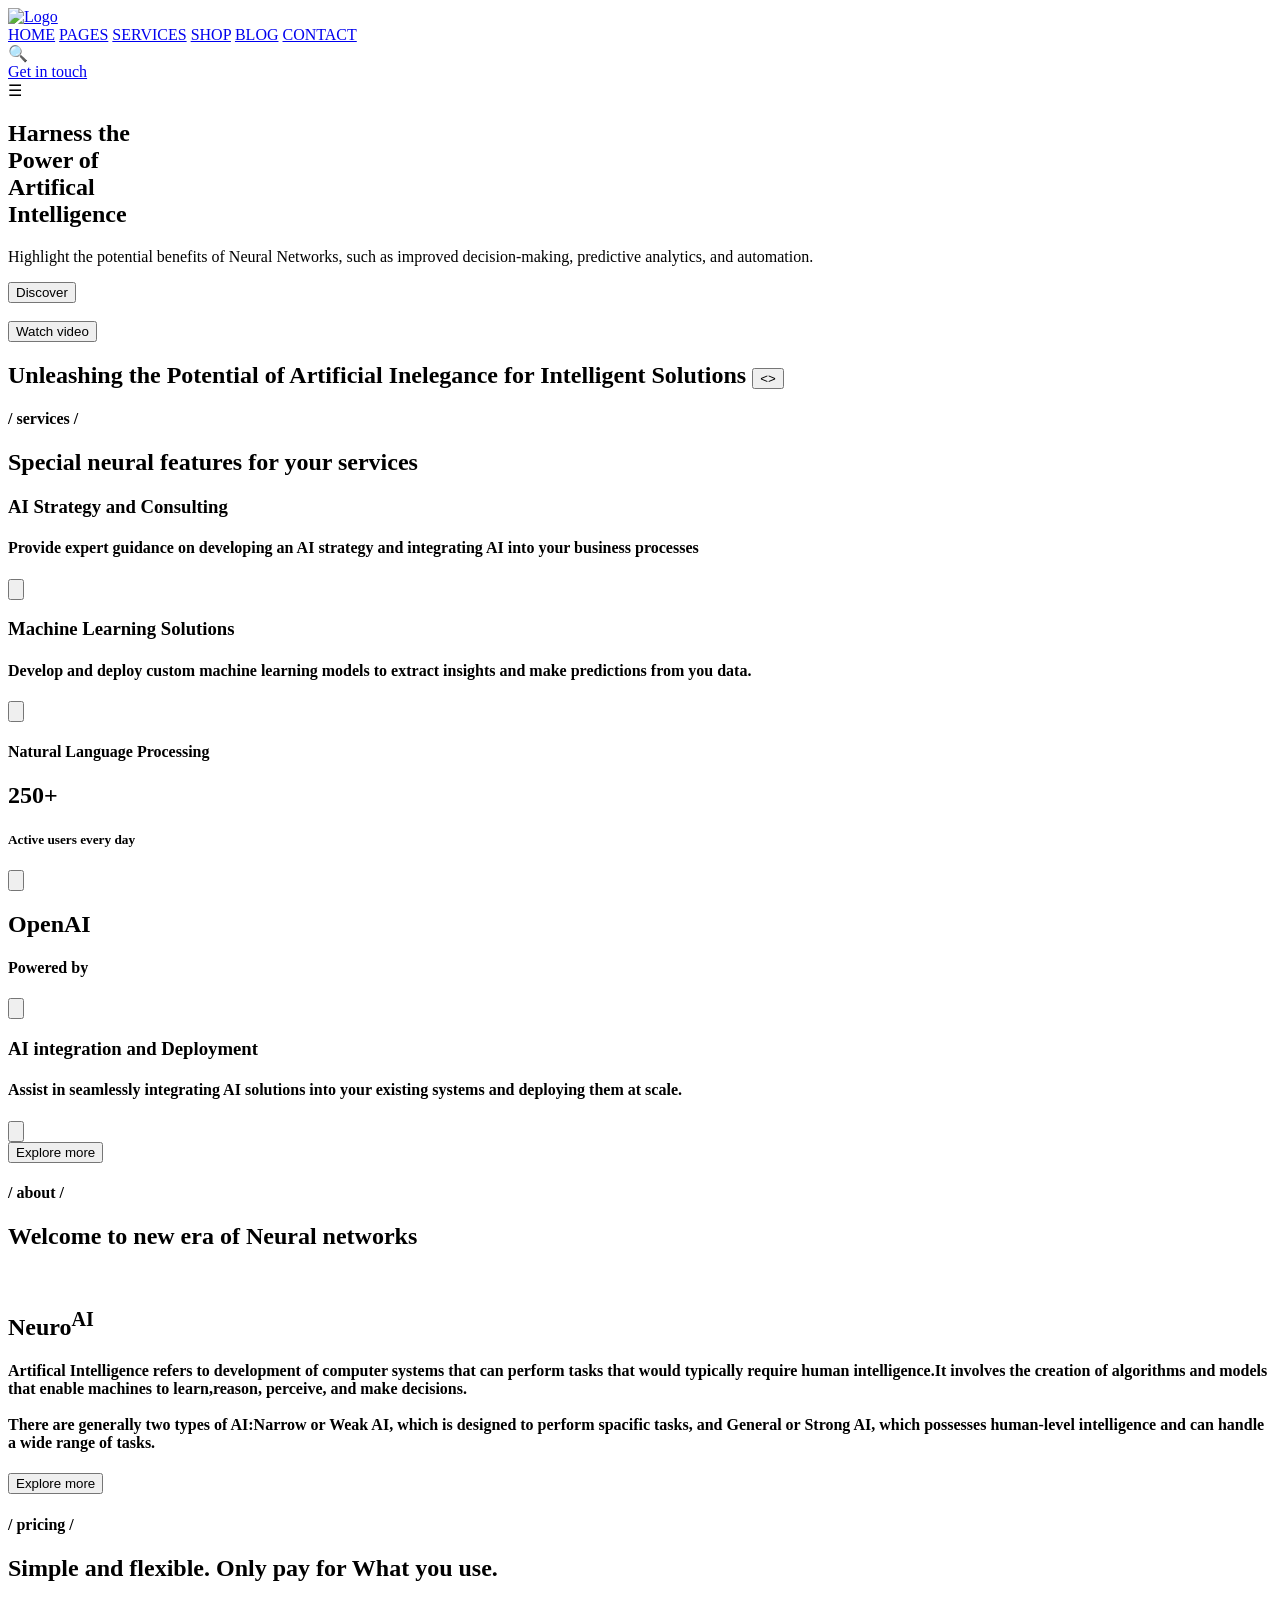
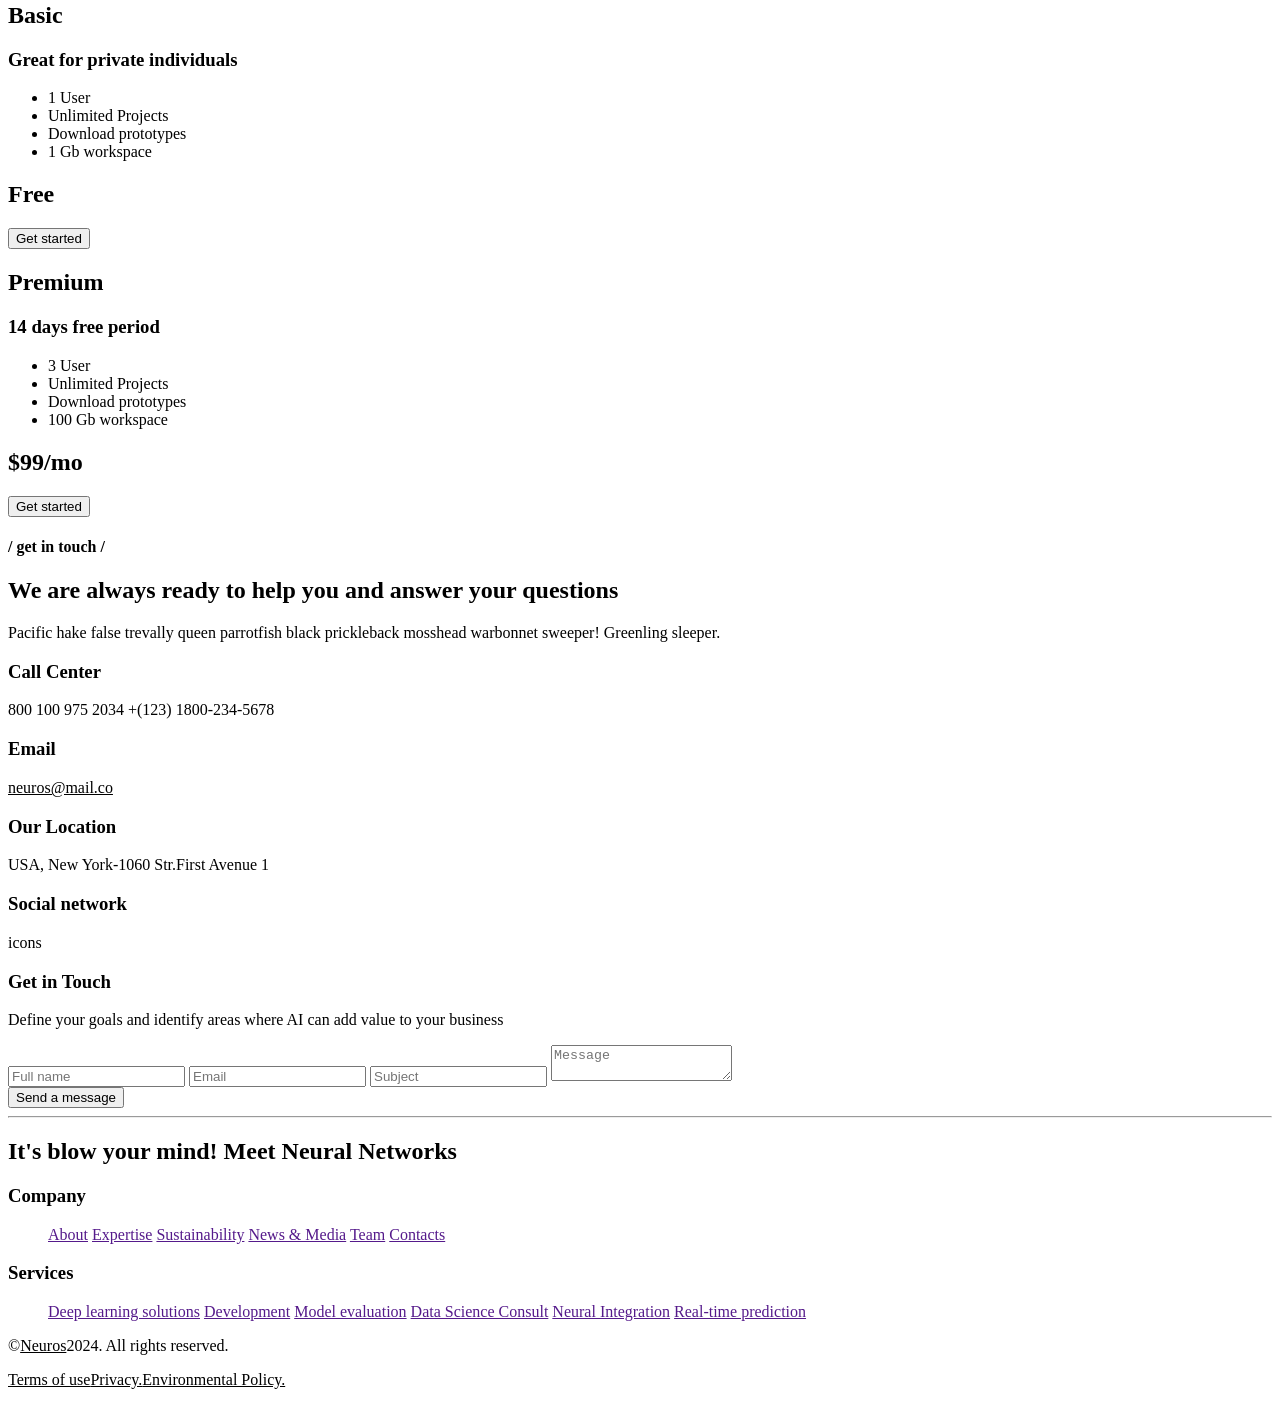
==== Technology/index.html @ a6917964 "Add files via upload" ====
<!DOCTYPE html>
<html lang="en">
    <head>
        <meta charset="UTF-8">
        <meta name="viewport" content="width=device-width, initial-scale=1.0">
        <title>Document</title>
        <link rel="stylesheet" href="./style.css">
    </head>
    <body>
        <!-- ================= SECTION 1 : HERO SECTION ================= -->
        <section class="hero">
            <!-- ===== NAVBAR START ===== -->
            <div class="navbar">
                <nav class="nav">
                    <div class="nav-left">
                        <a href="index.html" class="logo">
                            <img src="../Images/illustration/logo.jpg"
                                alt="Logo" height="80px" weight="80px">
                        </a>
                    </div>

                    <div class="nav-center">
                        <a href="#" class="nav-btn">HOME</a>
                        <a href="#" class="nav-btn">PAGES</a>
                        <a href="#" class="nav-btn">SERVICES</a>
                        <a href="#" class="nav-btn">SHOP</a>
                        <a href="#" class="nav-btn">BLOG</a>
                        <a href="#" class="nav-btn">CONTACT</a>
                    </div>

                    <div class="search-icon">🔍</div>

                    <div class="nav-right">
                        <a href="#" class="nav-btn2">Get in touch</a>
                    </div>

                    <div class="hamburger">
                        ☰
                    </div>
                </nav>
            </div>
        </section>

        <section class="hero-main">
            <div class="hm">
                <div class="h-left">
                    <h2>
                        Harness the<br>
                        Power of<br>
                        Artifical<br>
                        Intelligence
                    </h2>
                </div>
                <div class="hero-content">
                    <p>Highlight the potential benefits of Neural Networks, such
                        as
                        improved decision-making, predictive analytics, and
                        automation.</p>
                    <button>Discover</button>
                </div>
            </div>
        </section>

        <section class="watch-video">
            <div>
                <img src="../Images/Background/bg-hero.avif" alt>
            </div>
            <div>
                <button>Watch video</button>
            </div>
        </section>

        <section class="hero-bottom">
            <div class="bottom-txt">
                <h2>Unleashing the Potential of Artificial Inelegance for
                    Intelligent Solutions <button class="hb-btn"> <> </button></h2>

            </div>
        </section>

        <section class="services">
            <div class="service">
                <div class="services-txt">
                    <h4>/ services /</h4>
                    <h2 class="s-txt">Special neural features for your
                        services</h2>
                </div>
                <div class="s-cards">
                    <div class="s-card1">
                        <h3>AI Strategy and Consulting</h3>
                        <h4>Provide expert guidance on developing an AI strategy
                            and integrating AI into your business processes</h4>
                        <button><img class="s-img"
                                src="../Images/illustration/logo.jpg"
                                alt></button>
                    </div>
                    <div class="s-card2">
                        <h3>Machine Learning Solutions</h3>
                        <h4>Develop and deploy custom machine learning models to
                            extract insights and make predictions from you
                            data.</h4>
                        <button><img class="s-img"
                                src="../Images/illustration/logo.jpg"
                                alt></button>
                    </div>
                </div>
                <div class="s-explore">
                    <div class="s-card3">
                        <div>
                            <h4>Natural Language Processing</h4>
                        </div>
                        <div class="s-users">
                            <h2>250+</h2>
                            <h5>Active users every day</h5>
                        </div>
                        <button><img class="s-img"
                                src="../Images/illustration/logo.jpg"
                                alt>
                        </button>
                    </div>
                    <div class="s-card4">
                        <h2><img
                                src="../Images/illustration/icons8-chatgpt-50.png"
                                alt>OpenAI</h2>
                        <h4>Powered by</h4>
                        <button><img class="s-img"
                                src="../Images/illustration/logo.jpg"
                                alt></button>
                    </div>
                    <div class="s-card5">
                        <h3>AI integration and Deployment</h3>
                        <h4>Assist in seamlessly integrating AI solutions into
                            your existing systems and deploying them at
                            scale.</h4>
                        <button><img class="s-img"
                                src="../Images/illustration/logo.jpg"
                                alt></button>
                    </div>
                </div>
                <button class="s-btn">Explore more</button>
            </div>
        </section>

        <section class="about">
            <div class="abt">
                <div class="abt-right">
                    <h4 class="abt-title1">/ about /</h4>
                    <h2 class="abt-title2">Welcome to new era of Neural
                        networks</h2>
                    <img class="abt-img"
                        src="../Images/Background/about-left.jpg" alt>
                </div>
                <div class="abt-left">
                    <h2 class="abt-title3">Neuro<sup>AI</sup></h2>
                    <h4>
                        Artifical Intelligence refers to development of computer
                        systems that can perform tasks that would typically
                        require human intelligence.It involves the creation of
                        algorithms and models that enable machines to
                        learn,reason, perceive, and make decisions.<br><br>
                        There are generally two types of AI:Narrow or Weak AI,
                        which is designed to perform spacific tasks, and General
                        or Strong AI, which possesses human-level intelligence
                        and can handle a wide range of tasks.
                    </h4>
                    <button class="abt-btn">Explore more</button>
                </div>
            </div>
        </section>

        <section class="Prices">
            <div class="price">
                <div class="pricing-head">
                    <h4>/ pricing /</h4>
                    <h2 class="pricing-title">Simple and flexible. Only pay for
                        What you use.</h2>
                </div>
                <div class="pricing-cards">
                    <div class="basic">
                        <div class="b-left">
                            <h2>Basic</h2>
                            <h3>Great for private individuals</h3>
                        </div>
                        <div class="b-center">
                            <ul>
                                <li>1 User</li>
                                <li>Unlimited Projects</li>
                                <li>Download prototypes</li>
                                <li>1 Gb workspace</li>
                            </ul>
                        </div>
                        <div class="b-right">
                            <h2>Free</h2>
                            <button>Get started</button>
                        </div>
                    </div>
                    <div class="premium">
                        <div class="p-left">
                            <h2>Premium</h2>
                            <h3>14 days free period</h3>
                        </div>
                        <div class="p-center">
                            <ul>
                                <li>3 User</li>
                                <li>Unlimited Projects</li>
                                <li>Download prototypes</li>
                                <li>100 Gb workspace</li>
                            </ul>
                        </div>
                        <div class="p-right">
                            <h2>$99/<span>mo</span></h2>
                            <button>Get started</button>
                        </div>
                    </div>
                </div>
            </div>
        </section>

        <section class="footer">
            <div class="f-upper">
                <div class="f-content">
                    <h4 class="f-title">/ get in touch /</h4>
                    <h2 class="f-heading">We are always ready to help you and
                        answer your questions</h2>
                    <p class="f-h-txt">Pacific hake false trevally queen parrotfish black
                        prickleback mosshead warbonnet sweeper! Greenling
                        sleeper.</p>
                    <div class="f-context">
                        <div>
                            <h3 class="ff-context">Call Center</h3>
                            <p class="f-p">800 100 975 2034 +(123)
                                1800-234-5678</p>
                            <h3 class="ff-context">Email</h3>
                            <p><u>neuros@mail.co</u></p>
                        </div>
                        <div>
                            <h3 class="ff-context">Our Location</h3>
                            <p class="f-p">USA, New York-1060 Str.First Avenue
                                1</p>
                            <h3 class="ff-context">Social network</h3>
                            <p>icons</p>
                        </div>
                    </div>
                </div>
                <div class="f-form">
                    <h3>Get in Touch</h3>
                    <p>Define your goals and identify areas where AI can add
                        value to your business</p>
                    <form class="form-align">
                        <input type="text" placeholder="Full name">
                        <input type="email" placeholder="Email">
                        <input type="text" placeholder="Subject">
                        <textarea name id placeholder="Message"></textarea>
                        <br>
                        <button>Send a message</button>
                    </form>
                </div>
            </div>
            <hr>
            <div class="f-lower">
                <div class="f-align">
                    <div>
                        <h2>It's blow your mind! Meet Neural Networks</h2>
                    </div>
                    <div class="cs">
                        <div class="c">
                            <h3>Company</h3>
                            <ul>
                                <a href>About</a>
                                <a href>Expertise</a>
                                <a href>Sustainability</a>
                                <a href>News & Media</a>
                                <a href>Team</a>
                                <a href>Contacts</a>
                            </ul>
                        </div>
                        <div class="s">
                            <h3>Services</h3>
                            <ul>
                                <a href>Deep learning solutions</a>
                                <a href>Development</a>
                                <a href>Model evaluation</a>
                                <a href>Data Science Consult</a>
                                <a href>Neural Integration</a>
                                <a href>Real-time prediction</a>
                            </ul>
                        </div>
                    </div>
                </div>
            </div>
            <div class="bottom">
                <p>&copy;<u>Neuros</u>2024. All rights reserved.</p>
                <p><u>Terms of use</u><u>Privacy.</u><u>Environmental
                        Policy.</u></p>
            </div>
        </section>
    </body>
</html>
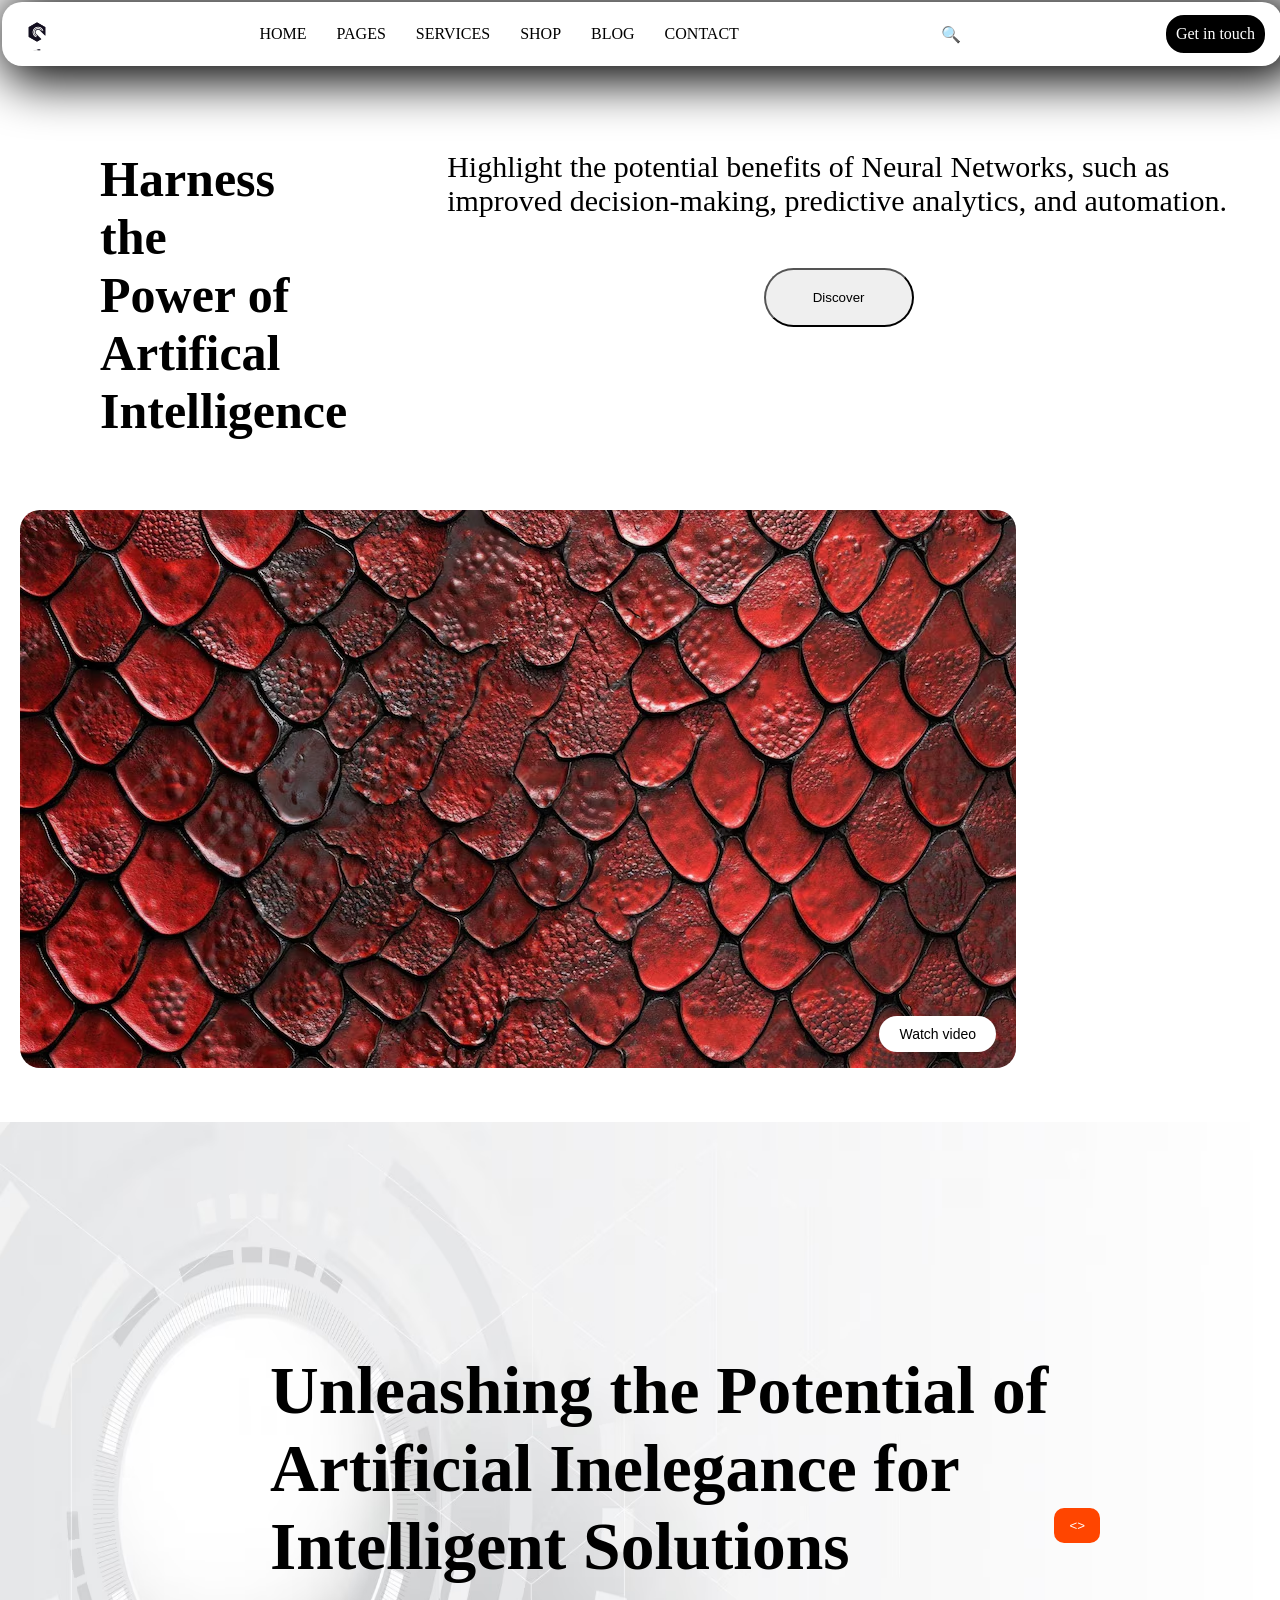
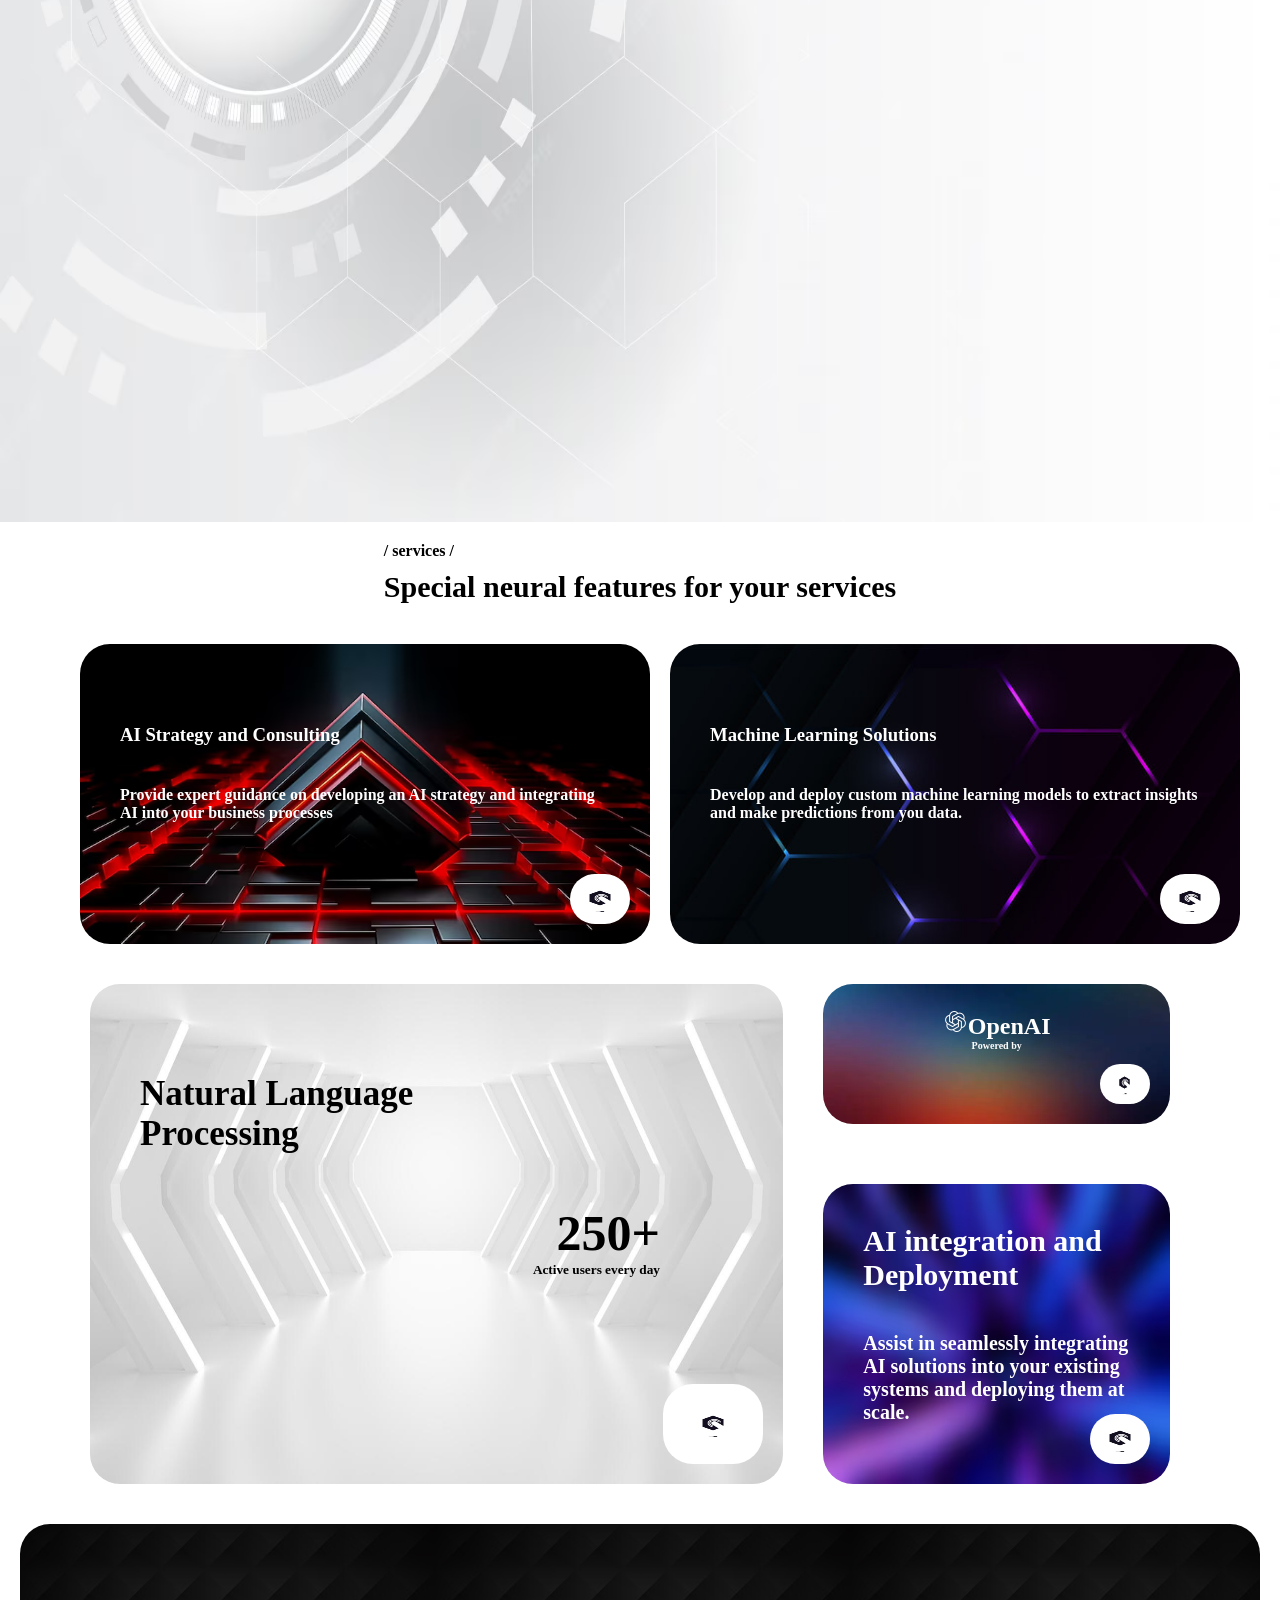
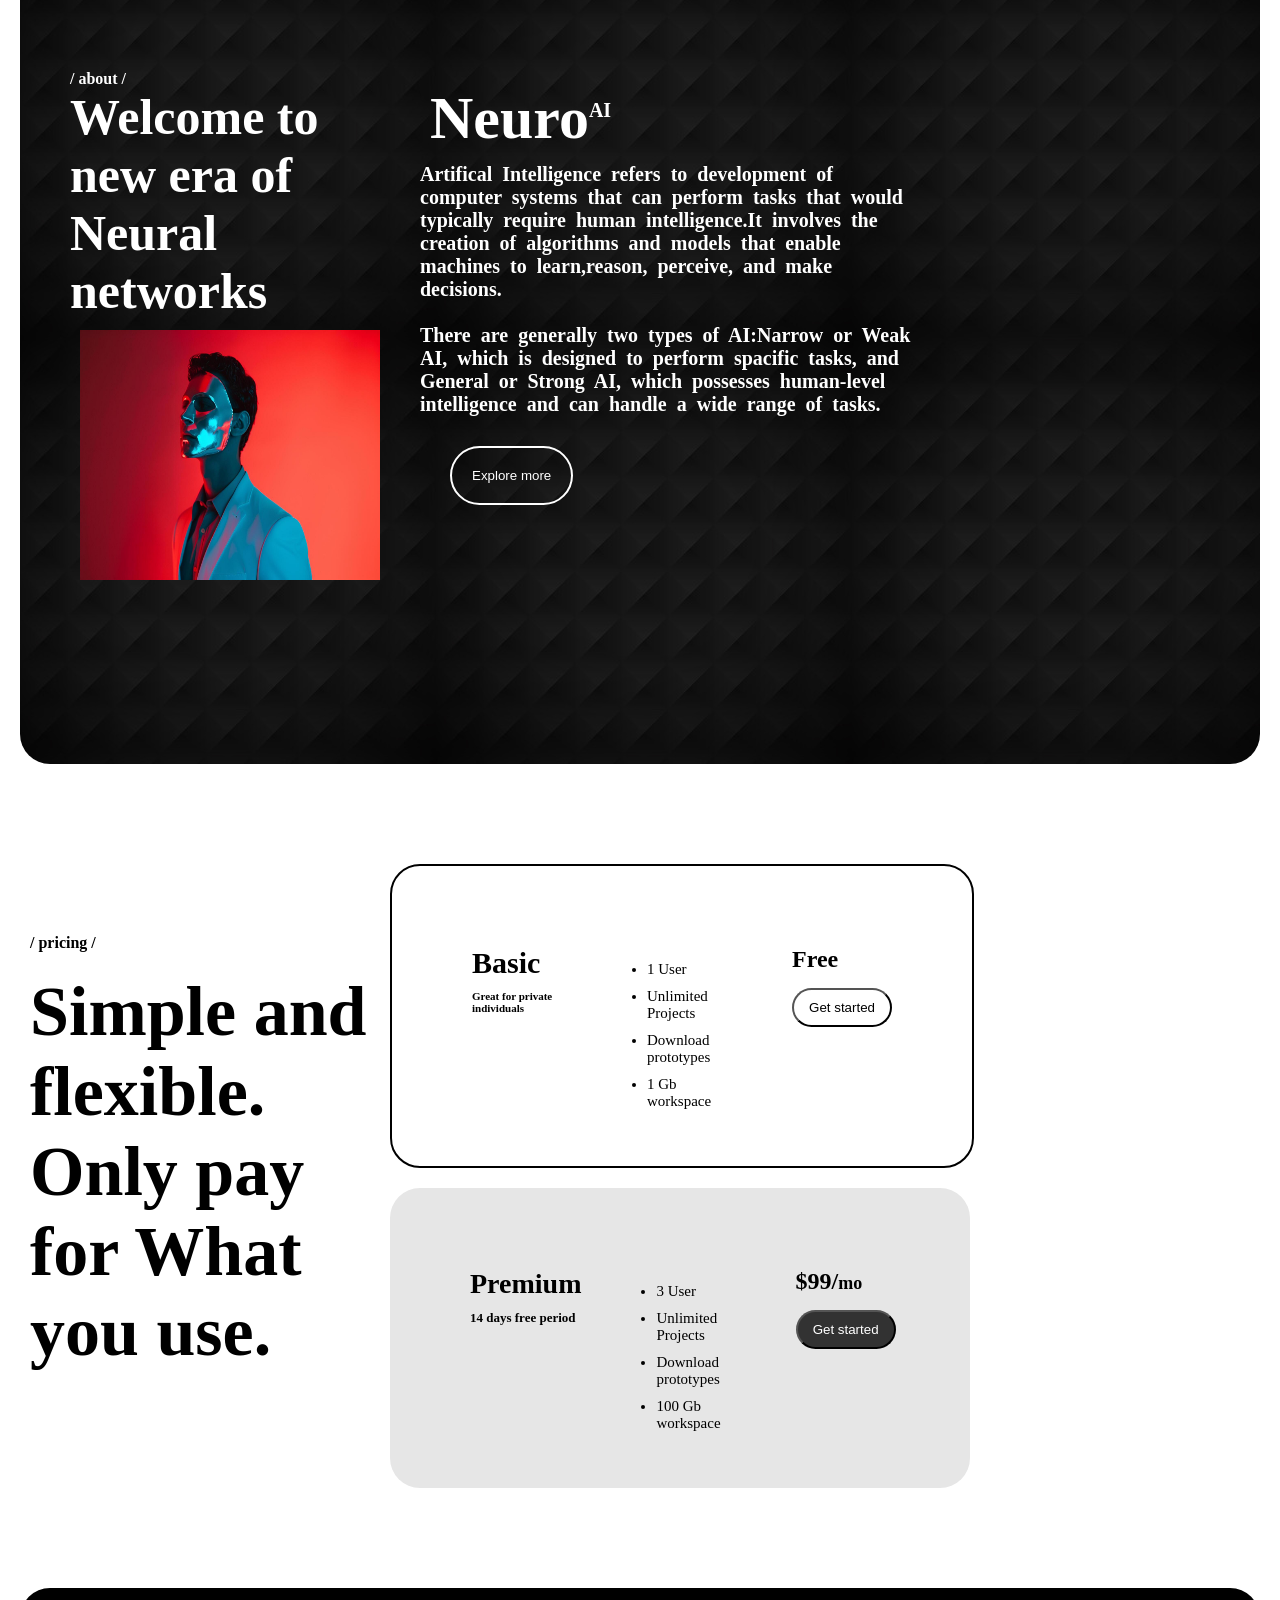
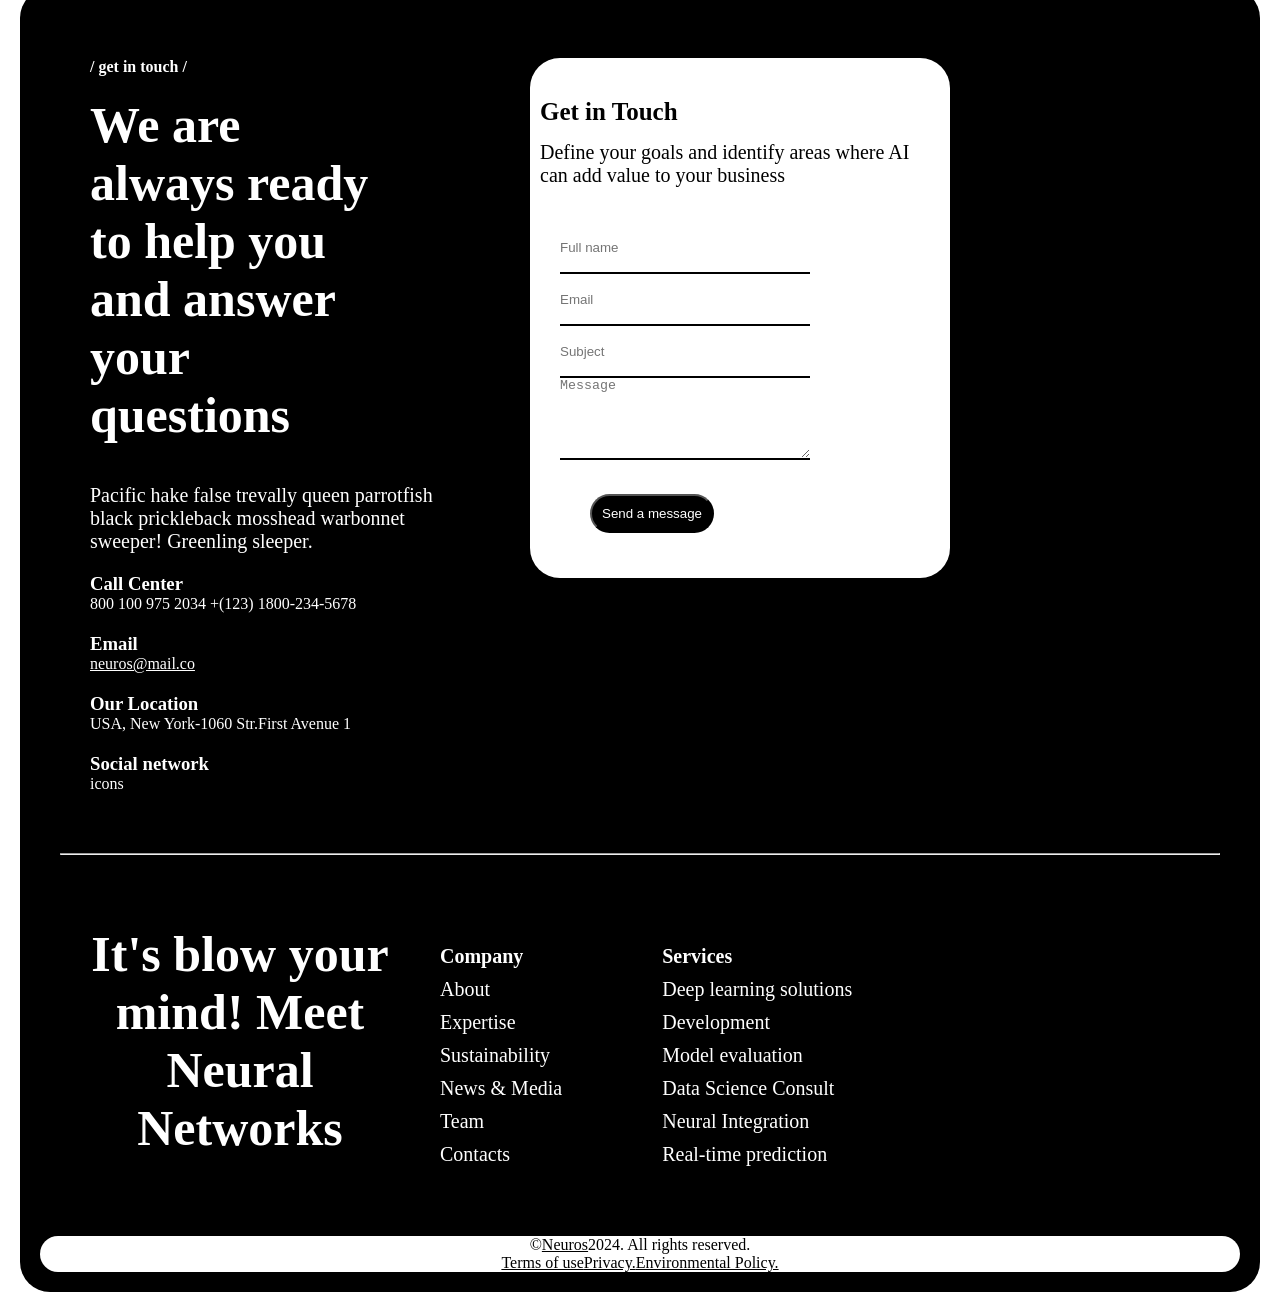
==== commit 42ebde60: "Add files via upload" ====
--- a/Technology/index.html
+++ b/Technology/index.html
@@ -4,7 +4,7 @@
         <meta charset="UTF-8">
         <meta name="viewport" content="width=device-width, initial-scale=1.0">
         <title>Document</title>
-        <link rel="stylesheet" href="./style.css">
+        <link rel="stylesheet" href="./css/style.css">
     </head>
     <body>
         <!-- ================= SECTION 1 : HERO SECTION ================= -->
@@ -14,7 +14,7 @@
                 <nav class="nav">
                     <div class="nav-left">
                         <a href="index.html" class="logo">
-                            <img src="../Images/illustration/logo.jpg"
+                            <img src="./Images/illustration/logo.jpg"
                                 alt="Logo" height="80px" weight="80px">
                         </a>
                     </div>
@@ -63,7 +63,7 @@
 
         <section class="watch-video">
             <div>
-                <img src="../Images/Background/bg-hero.avif" alt>
+                <img src="./Images/Background/bg-hero.avif" alt>
             </div>
             <div>
                 <button>Watch video</button>
@@ -91,7 +91,7 @@
                         <h4>Provide expert guidance on developing an AI strategy
                             and integrating AI into your business processes</h4>
                         <button><img class="s-img"
-                                src="../Images/illustration/logo.jpg"
+                                src="./Images/illustration/logo.jpg"
                                 alt></button>
                     </div>
                     <div class="s-card2">
@@ -100,7 +100,7 @@
                             extract insights and make predictions from you
                             data.</h4>
                         <button><img class="s-img"
-                                src="../Images/illustration/logo.jpg"
+                                src="./Images/illustration/logo.jpg"
                                 alt></button>
                     </div>
                 </div>
@@ -114,17 +114,17 @@
                             <h5>Active users every day</h5>
                         </div>
                         <button><img class="s-img"
-                                src="../Images/illustration/logo.jpg"
+                                src="./Images/illustration/logo.jpg"
                                 alt>
                         </button>
                     </div>
                     <div class="s-card4">
                         <h2><img
-                                src="../Images/illustration/icons8-chatgpt-50.png"
+                                src="./Images/illustration/icons8-chatgpt-50.png"
                                 alt>OpenAI</h2>
                         <h4>Powered by</h4>
                         <button><img class="s-img"
-                                src="../Images/illustration/logo.jpg"
+                                src="./Images/illustration/logo.jpg"
                                 alt></button>
                     </div>
                     <div class="s-card5">
@@ -133,7 +133,7 @@
                             your existing systems and deploying them at
                             scale.</h4>
                         <button><img class="s-img"
-                                src="../Images/illustration/logo.jpg"
+                                src="./Images/illustration/logo.jpg"
                                 alt></button>
                     </div>
                 </div>
@@ -148,7 +148,7 @@
                     <h2 class="abt-title2">Welcome to new era of Neural
                         networks</h2>
                     <img class="abt-img"
-                        src="../Images/Background/about-left.jpg" alt>
+                        src="./Images/Background/about-left.jpg" alt>
                 </div>
                 <div class="abt-left">
                     <h2 class="abt-title3">Neuro<sup>AI</sup></h2>
--- a/Technology/css/style.css
+++ b/Technology/css/style.css
@@ -0,0 +1,1345 @@
+*{
+    margin: 0;
+    padding: 0;
+}
+
+.nav{
+    display:flex;
+    justify-content:space-between;
+    align-items:center;
+    padding:10px 15px;
+}
+
+.navbar{
+    position: fixed;
+    top: 0;
+    left: 0;
+    width: 100%;
+    background: white;   /* so content doesn't show through */
+    z-index: 1000;       /* keeps navbar above everything */
+    box-shadow: 10px 5px 50px 10px;
+    margin: 2px;
+    border-radius: 20px;
+}
+
+
+
+/* Hide hamburger in desktop */
+.hamburger{
+    display:none;
+    font-size:26px;
+    cursor:pointer;
+}
+
+/* Mobile 320px */
+@media (min-width:320px){
+
+    .nav-center{
+        display:none;
+    }
+
+    .search-icon{
+        display:none;
+    }
+
+    .nav-right{
+        display:none;
+    }
+
+    .hamburger{
+        display:block;
+    }
+
+    .logo img{
+        height:40px;
+        width:auto;
+    }
+
+    .hero-main{
+        margin-top: 100px;
+    }
+
+    .hero-main h2{
+        margin: 50px;
+        font-size: 30px;
+    }
+
+    .hero-main p{
+        margin: 50px;
+    }
+
+    .hero-content{
+        text-align: center;
+    }
+
+    .hero-content p{
+        text-align: left;
+        font-size: 18px;
+    }
+
+    .hero-content button{
+        width: 150px;
+        padding: 20px;
+        border-radius: 30px;
+    }
+
+    .hero-content button:hover{
+        background-color: orangered;
+        color: white;
+    }
+
+    .watch-video{
+        display: flex;
+        flex-direction: column;
+        margin: 20px;
+    }
+
+    .watch-video img{
+        width: 280px;
+        border-radius: 20px;
+    }
+
+    .watch-video button{
+        background-color: white;
+        border: none;
+        font-size: 14px;
+        padding-left: 200px;
+    }
+    .watch-video button:hover{
+        background-color: black;
+        color: white;
+    }
+
+    .hero-bottom{
+        background-image: url(../Images/Background/bg-main.avif);
+        background-repeat: no-repeat;
+        background-size: 100% 100%;
+        height: 500px;
+    }
+
+    .hb-btn{
+        background-color: orangered;
+    color: white;
+    padding: 10px 15px;
+    border-radius: 10px;
+    border: none;
+    cursor: pointer;
+
+    position: sticky;
+    top: 120px;   /* controls where it sticks */
+    float: right;
+    }
+
+    .bottom-txt{
+        padding-top: 80px;
+        margin: 30px;
+        font-size: 20px;
+    }
+
+    .services-txt{
+        margin: 20px;
+    }
+    .s-txt{
+        font-size: 30px;
+    }
+
+    .services-txt h4{
+        margin-bottom: 10px;
+    }
+
+    .service{
+        display: flex;
+        flex-direction: column;
+        align-items: center;
+    }
+
+    .s-card1{
+        background-image: url(../Images/Background/card1.avif);
+        background-size: 100% 100%;
+        color: white;
+        margin: 20px;
+        border-radius: 30px;
+    }
+    .s-card1 h3{
+        padding-top: 40px;
+        margin: 40px;
+        
+    }
+    .s-card1 h4{
+        margin: 40px;
+    }
+
+    .s-card2{
+        background-image: url(../Images/Background/card2.jpg);
+        background-size: 100% 100%;
+        color: white;
+        margin: 20px;
+        border-radius: 30px;
+    }
+    .s-card2 h3{
+        padding-top: 40px;
+        margin: 40px;
+        
+    }
+    .s-card2 h4{
+        margin: 40px;
+    }
+
+    .s-cards button{
+        border-radius: 30px;
+        height: 50px;
+        width: 60px;
+        margin-left: 230px;
+        border: none;
+        background-color: white;
+    }
+    .s-img{
+        border-radius: 30px;
+        height: 30px;
+        width: 50px;
+    }
+
+    .s-card3{
+        background-image: url(../Images/Background/users.jpg);
+        background-size: 100% 100%;
+        margin: 20px;
+        border-radius: 30px;
+    }
+    .s-card3 h4{
+        padding-top: 40px;
+        margin: 50px;
+        
+    }
+    .s-users{
+        text-align: end;
+        margin: 20px;
+    }
+    .s-users h2{
+        font-size: 50px;
+    }
+    .s-card3 button{
+        border-radius: 30px;
+        margin-left: 240px;
+        border: none;
+        background-color: white;
+    }
+
+    .s-card4{
+        text-align: center;
+        background-image: url(../Images/Background/gpt.webp);
+        background-size: 100% 100%;
+        margin: 20px;
+        border-radius: 30px;
+        color: white;
+        height: 100px;
+    }
+
+    .s-card4 img{
+        height: 25px;
+        width: 25px;
+    }
+    .s-card4 h2{
+        padding-top: 25px;
+    }
+    .s-card4 h4{
+        font-size: 10px;
+    }
+
+    .s-card4 button{
+        width: 50px;
+        height: 40px;
+        border-radius: 30px;
+        margin-left: 240px;
+        border: none;
+        background-color: white;
+    }
+
+
+    .s-card5{
+        background-image: url(../Images/Background/systems.avif);
+        background-size: 100% 100%;
+        margin: 20px;
+        border-radius: 30px;
+        color: white;
+    }
+
+    .s-card5 h3{
+        padding-top: 40px;
+        margin: 40px;
+        
+    }
+    .s-card5 h4{
+        margin: 40px;
+    }
+
+    .s-card5 button{
+        border-radius: 30px;
+        height: 50px;
+        width: 60px;
+        margin-left: 230px;
+        border: none;
+        background-color: white;
+    }
+
+    .s-btn{
+        padding: 20px;
+        border-radius: 30px;
+        background-color: white;
+    }
+
+    .about{
+        background-image: url(../Images/Background/about.jpg);
+        color: white;
+        margin: 20px;
+        border-radius: 30px;
+        padding: 20px;
+    }
+
+    .abt-title1{
+        margin-top: 30%;
+    }
+    .abt-title2{
+        font-size: 40px;
+    }
+
+    .abt-img{
+        margin: 10px;
+        width: 220px;
+        height: 250px;
+    }
+
+    .abt-title3{
+        margin: 10px;
+        font-size: 60px;
+    }
+
+    .abt-title3 sup{
+        font-size: 20px;
+    }
+    .abt-btn{
+        padding: 20px;
+        border-radius: 30px;
+        background-color: transparent;
+        color: white;
+        border: 2px solid white;
+        margin: 30px;
+    }
+
+    .abt-btn:hover{
+        background-color: orangered;
+        color: white;
+    }
+
+    .Prices{
+        margin: 30px;
+    }
+    .pricing-title{
+        margin-top: 20px;
+        font-size: 35px;
+    }
+    .pricing-head h4{
+        margin-top: 70px;
+    }
+
+    .basic{
+        border-radius: 30px;
+        border: 2px solid;
+        padding: 50px;
+    }
+
+    .basic h3{
+        margin-top: 10px;
+        margin-bottom: 10px;
+        font-size: 12px;
+    }
+    .basic ul{
+        margin: 15px;
+        font-size: 14px;
+    }
+
+    .basic button{
+        margin-top: 15px;
+        padding: 10px;
+        border-radius: 20px;
+        background-color: white;
+    }
+
+    .basic button:hover{
+        color: white;
+        background-color: black;
+    }
+
+    .premium{
+        background-color: rgb(230, 230, 230);
+        margin-top: 20px;
+        border-radius: 30px;
+        padding: 50px;
+    }
+
+    .premium h3{
+        margin-top: 10px;
+        margin-bottom: 10px;
+        font-size: 12px;
+    }
+
+    .premium span{
+        font-size: 18px;
+    }
+    .premium ul{
+        margin: 15px;
+        font-size: 14px;
+    }
+
+    .premium button{
+        margin-top: 15px;
+        padding: 10px;
+        border-radius: 20px;
+        color: white;
+        background-color: rgb(50, 50, 50);
+    }
+
+    .premium button:hover{
+        color: black;
+        background-color: white;
+    }
+
+    .footer{
+        background-color: black;
+        color: white;
+        margin: 20px;
+        border-radius: 30px;
+        padding: 20px;
+    }
+
+    .f-title{
+        margin-top: 50px;
+        margin-bottom: 20px;
+    }
+
+    .f-heading{
+        font-size: 35px;
+        margin-bottom: 40px;
+    }
+
+    .f-context{
+        display: flex;
+        flex-direction: column;
+        margin-bottom: 40px;
+    }
+    .ff-context{
+        margin-top: 20px;
+    }
+
+    .f-form{
+        background-color: white;
+        border-radius: 30px;
+        padding: 10px;
+        color: black;
+    }
+
+    .f-form h3{
+        margin-top: 15px;
+    }
+    .f-form p{
+        margin-top: 15px;
+    }
+
+    .f-form form{
+        margin-top: 15px;
+    }
+
+    .f-form input{
+        height: 40px;
+        width: 200px;
+        border: none;
+        border-bottom: 2px solid black;
+    }
+    .f-form textarea{
+        height: 40px;
+        width: 200px;
+        border: none;
+        border-bottom: 2px solid black;
+    }
+
+    .f-form button{
+        padding: 10px;
+        border-radius: 20px;
+        background-color: black;
+        color: white;
+        margin: 30px;
+    }
+
+    hr{
+        margin: 20px;
+    }
+
+    .f-lower h2{
+        font-size: 30px;
+    }
+
+    .f-lower h3{
+        margin-top: 20px;
+    }
+
+    .f-lower ul{
+        display: flex;
+        flex-direction: column;
+    }
+
+    .f-lower a{
+        text-decoration: none;
+        color: white;
+    }
+
+    .bottom{
+        margin-top: 20px;
+        text-align: center;
+        background-color: white;
+        color: black;
+        border-radius: 20px 20px 0px 0px;
+    }
+
+}
+
+@media (min-width:768px){
+    .hm{
+        display: flex;
+    }
+    .h-left h2{
+        font-size: 50px;
+        margin-left: 100px;
+    }
+    .hero-content p{
+        font-size: 25px;
+    }
+
+    .watch-video{
+    position: relative;
+    display: inline-block;
+}
+
+.watch-video img{
+    width: 100%;
+    border-radius: 20px;
+}
+
+.watch-video button{
+    position: absolute;
+    bottom: 20px;
+    right: 20px;
+
+    padding: 10px 20px;
+    border-radius: 20px;
+    border: none;
+    background: white;
+    cursor: pointer;
+}
+
+    .bottom-txt{
+        font-size: 45px;
+        margin-left: 120px;
+    }
+
+    .s-cards{
+        display: flex;
+    }
+    .s-card1 button{
+        margin-left: 290px;
+    }
+    .s-card2 button{
+        margin-left: 290px;
+    }
+
+    .s-card3{
+
+        width: 730px;
+        margin-left: 50px;
+        height: 300px;
+    }
+    .s-card3 button{
+        height: 80px;
+        width: 100px;
+        margin-left: 630px;
+        position: relative;
+        bottom: 40px;
+    }
+    .s-card3 h4{
+        font-size: 35px;
+        width: 400px;
+    }
+    .s-users{
+        width: 550px;
+    }
+
+    .s-card4{
+        height: 100px;
+        width: 730px;
+        margin-left: 50px;
+    }
+    .s-card4 button{
+        margin-left: 680px;
+    }
+
+    .s-card5 button{
+        margin-left: 680px;
+    }
+    .s-card5 h4{
+        font-size: 20px;
+    }
+    .s-card5 h3{
+        font-size: 30px;
+    }
+    .s-card5{
+        width: 730px;
+        margin-left: 50px;
+    }
+
+    .abt{
+        display: flex;
+    }
+
+    .abt-right{
+        padding: 10px;
+        margin: 20px;
+    }
+
+    .abt-title2{
+        width: 300px;
+    }
+    .abt-img{
+        width: 300px;
+    }
+
+    .abt-left{
+        margin-top: 130px;
+    }
+    .about{
+        height: 700px;
+    }
+
+    .basic{
+        display: flex;
+    }
+
+    .b-left{
+        margin: 30px;
+        font-size: 30px;
+    }
+    .b-left h3{
+        font-size: 13px;
+    }
+    .b-center{
+        margin: 30px;
+    }
+    .b-center li{
+        font-size: 15px;
+    }
+    .b-right{
+        margin: 30px;
+    }
+
+
+    .premium{
+        display: flex;
+    }
+
+    .p-left{
+        margin: 30px;
+        font-size: 30px;
+    }
+    .p-left h3{
+        font-size: 13px;
+    }
+    .p-center{
+        margin: 30px;
+    }
+    .p-center li{
+        font-size: 15px;
+    }
+    .p-right{
+        margin: 30px;
+    }
+
+    .pricing-title{
+        width: 360px;
+        margin-bottom: 20px;
+    }
+
+    .f-upper{
+        display: flex;
+    }
+
+    .f-form{
+        width: 700px;
+        margin: 20px;
+        height: 480px;
+        margin-top: 50px;
+    }
+
+    .f-form p{
+        font-size: 20px;
+    }
+    .f-form h3{
+        font-size: 25px;
+        margin-top: 30px;
+    }
+    .f-form input{
+        height: 50px;
+        width: 250px;
+    }
+    .f-form textarea{
+        height: 80px;
+        width: 250px;
+    }
+
+    .f-lower{
+        text-align: center;
+    }
+    .cs{
+        display: flex;
+        justify-content: center;
+        text-align: start;
+    }
+
+    .c{
+        margin: 50px;
+    }
+    .c h3{
+        font-size: 20px;
+    }
+    .c a{
+        font-size: 20px;
+        margin-top: 10px;
+    }
+    .s{
+        margin: 50px;
+    }
+    .s h3{
+        font-size: 20px;
+    }
+    .s a{
+        font-size: 20px;
+        margin-top: 10px;
+    }
+    .bottom{
+        border-radius: 20px;
+        background-color: white;
+    }
+}
+
+
+@media (min-width:992px){
+
+    .hero-content p{
+        font-size: 30px;
+    }
+
+    .hero-bottom{
+        height: 1000px;
+    }
+
+    .bottom-txt h2{
+        margin: 150px;
+    }
+
+    .f-align{
+        display: flex;
+    }
+
+    .f-align h2{
+        margin-left: 50px;
+        margin-top: 50px;
+        font-size: 50px;
+        width: 300px;
+    }
+
+    .f-heading{
+        font-size: 50px;
+        width: 300px;
+    }
+
+    .f-content{
+        margin-left: 50px;
+    }
+
+    .f-h-txt{
+        font-size: 20px;
+        width: 350px;
+    }
+    .f-form{
+        margin-left: 90px;
+        width: 400px;
+        height: 500px;
+    }
+
+    .form-align{
+        padding: 20px;
+    }
+
+    .price{
+        display: flex;
+    }
+
+    .basic{
+        width: 480px;
+        height: 200px;
+    }
+
+    .premium{
+        width: 480px;
+        height: 200px;
+    }
+
+    .pricing-head h2{
+        font-size: 70px;
+    }
+    .Prices{
+        margin-top: 100px;
+        margin-bottom: 100px;
+    }
+    
+    .b-left{
+        width: 500px;
+    }
+    .b-left h2{
+        font-size: 30px;
+    }
+    .b-left h3{
+        font-size: 11px;
+    }
+
+    .b-center{
+        width: 500px;
+    }
+    .b-center li{
+        margin-top: 10px;
+    }
+
+    .b-right button{
+        width: 100px;
+    }
+    .p-center li{
+        margin-top: 10px;
+    }
+
+    .p-left h2{
+        font-size: 28px;
+    }
+
+    .p-right button{
+        width: 100px;
+    }
+
+    .about{
+        height: 800px;
+    }
+
+    .abt-title2{
+        font-size: 50px;
+    }
+
+    .abt-left h4{
+        font-size: 20px;
+        word-spacing: 5px;
+        width: 500px;
+    }
+
+
+/* ===== SERVICES GRID ===== */
+
+.services{
+    padding:0 60px;
+}
+
+.s-cards{
+    display:grid;
+    grid-template-columns:1fr 1fr;
+    gap:20px;
+}
+
+.s-explore{
+    display:grid;
+    grid-template-columns:2fr 1fr;
+    gap:20px;
+    padding-right:100px;
+}
+
+.s-card3{
+    grid-row: span 2;
+}
+
+/* Card sizes */
+.s-card1,
+.s-card2,
+.s-card3,
+.s-card4,
+.s-card5{
+    width:100%;
+    border-radius:30px;
+    position:relative;
+}
+
+/* Heights */
+.s-card1,
+.s-card2{
+    height:300px;
+}
+
+.s-card3{
+    margin-left: 30px;
+    height:500px;
+}
+
+.s-card4{
+    height:140px;
+}
+
+.s-card5{
+    height:300px;
+}
+
+/* Button position */
+.s-card1 button,
+.s-card2 button,
+.s-card3 button,
+.s-card4 button,
+.s-card5 button{
+    position:absolute;
+    bottom:20px;
+    right:20px;
+}
+
+/* remove old margin fixes */
+.s-card1 button,
+.s-card2 button,
+.s-card3 button,
+.s-card4 button,
+.s-card5 button{
+    margin-left:0;
+}
+
+.s-card5 h3{
+    padding-top: 0px;
+}
+
+
+
+.nav-center{
+    display:flex;
+    gap:30px;
+}
+
+.nav-center a{
+    text-decoration:none;
+    color:black;
+    font-weight:500;
+}
+
+
+.hamburger{
+    display:none;
+}
+
+.nav-right{
+    display:block;
+    border: 2px solid;
+    color: white;
+    background-color: black;
+    border-radius: 20px;
+    padding: 10px;
+}
+
+.nav-right a{
+    text-decoration: none;
+    color: white;
+}
+.search-icon{
+    display:block;
+}
+
+.nav-right:hover{
+    background-color: orangered;
+    color: white;
+}
+
+.watch-video{
+    position: relative;
+    display: inline-block;
+}
+
+.watch-video img{
+    width: 100%;
+    border-radius: 20px;
+}
+
+.watch-video button{
+    position: absolute;
+    bottom: 20px;
+    right: 20px;
+
+    padding: 10px 20px;
+    border-radius: 20px;
+    border: none;
+    background: white;
+    cursor: pointer;
+}
+
+/* hide explore button */
+.s-btn{
+    display:none;
+}
+
+}
+
+@media (min-width:1440px){
+
+/* HERO SECTION */
+.hm{
+    display:flex;
+    justify-content:space-between;
+    align-items:center;
+    padding:0 120px;
+    margin-bottom: 100px;
+}
+
+.h-left{
+    width:50%;
+}
+
+.h-left h2{
+    font-size:150px;
+    line-height:1.2;
+}
+
+.hero-content{
+    width:50%;
+}
+
+.hero-content p{
+    font-size:50px;
+    line-height:1.6;
+}
+
+.hero-content button{
+    margin-top:40px;
+    padding:20px 20px;
+    font-size:30px;
+}
+
+/* WATCH VIDEO IMAGE */
+.watch-video{
+    padding:0 120px;
+}
+
+.watch-video img{
+    width:200%;
+    height: 550px;
+}
+
+.watch-video button{
+    text-align: center;
+    border: 2px solid;
+    font-size: 30px;
+    padding:50px;
+}
+
+/* SERVICES SECTION */
+.services{
+    padding:0 120px;
+}
+
+.services-txt{
+    margin-top: 100px;
+    font-size: 30px;
+}
+
+.s-txt{
+    font-size: 80px;
+}
+
+.s-card1{
+    height: 800px;
+}
+.s-card1 h3{
+    font-size: 60px;
+}
+.s-card1 h4{
+    width: 500px;
+    font-size: 50px;
+}
+.s-card1 button{
+    height: 100px;
+    width: 100px;
+}
+
+.s-card2{
+    height: 800px;
+}
+.s-card2 h3{
+    font-size: 60px;
+}
+.s-card2 h4{
+    width: 500px;
+    font-size: 50px;
+}
+.s-card2 button{
+    height: 100px;
+    width: 100px;
+}
+
+.s-card3{
+    height: 700px;
+}
+.s-card3 h4{
+    font-size: 50px;
+}
+.s-card3 button{
+    height: 100px;
+    width: 100px;
+}
+
+.s-users{
+    padding-left: 500px;
+}
+.s-users h2{
+    font-size: 100px;
+}
+.s-users h5{
+    font-size: 40px;
+}
+
+.s-card4{
+    height: 200px;
+}
+.s-card4 h2{
+    font-size: 60px;
+}
+.s-card4 h4{
+    font-size: 30px;
+}
+
+.s-card4 button{
+    height: 70px;
+    width: 80px;
+}
+
+.s-card5{
+    height: 430px;
+}
+.s-card5 h3{
+    font-size: 60px;
+}
+.s-card5 h4{
+    font-size: 30px;
+}
+.s-card5 button{
+    height: 100px;
+    width: 100px;
+}
+
+.bottom-txt h2{
+    font-size: 100px;
+}
+
+.bottom-txt{
+    margin-left: 900px;
+}
+
+/* ABOUT SECTION */
+.about{
+    margin:80px 120px;
+    height: 1200px;
+}
+.abt{
+    display: flex;
+    justify-content: space-around;
+}
+.abt-title1{
+    font-size: 40px;
+}
+.abt-title2{
+    margin-top: 20px;
+    font-size: 80px;
+    width: 500px;
+}
+.abt-title3{
+    font-size: 80px;
+}
+.abt-left h4{
+    width: 800px;
+    font-size: 40px;
+}
+.abt-btn{
+    font-size: 20px;
+    width: 300px;
+    height: 100px;
+}
+
+.abt-img{
+    height: 400px;
+    width: 500px;
+}
+.price{
+    margin: 200px;
+}
+.pricing-head{
+    width: 800px;
+}
+.pricing-head h4{
+    font-size: 40px;
+}
+
+.basic{
+    width: 800px;
+}
+.b-left h2{
+    font-size: 50px;
+}
+.b-left h3{
+    font-size: 20px;
+}
+.b-center li{
+    font-size: 20px;
+}
+.b-right h2{
+    font-size: 50px;
+}
+.b-right button{
+    font-size: 20px;
+    width: 150px;
+    height: 50px;
+}
+
+.premium{
+    width: 800px;
+}
+.p-left h2{
+    font-size: 50px;
+}
+.p-left h3{
+    font-size: 20px;
+}
+.p-center li{
+    font-size: 20px;
+}
+.p-right h2{
+    font-size: 50px;
+}
+.p-right button{
+    font-size: 20px;
+    width: 150px;
+    height: 50px;
+}
+
+
+
+
+/* FOOTER */
+.footer{
+    margin:80px 120px;
+}
+.f-title{
+    font-size: 30px;
+}
+.f-upper{
+    justify-content: space-around;
+}
+.f-heading{
+    width: 600px;
+    font-size: 80px;
+}
+.f-h-txt{
+    width: 600px;
+    font-size: 50px;
+}
+.ff-context
+{
+    margin-top: 50px;
+    width: 600px;
+    font-size: 50px;
+}
+
+.f-p{
+    width: 600px;
+    font-size: 30px;
+}
+.f-form{
+    width: 500px;
+    height: 1000px;
+}
+.f-form h3{
+    font-size: 50px;
+}
+.f-form p{
+    font-size: 40px;
+}
+.f-form p{
+    font-size: 40px;
+}
+
+.f-form input{
+        height: 100px;
+        width: 400px;
+    }
+    .f-form textarea{
+        margin-top: 30px;
+        height: 100px;
+        width: 400px;
+    }
+
+    .f-form input,placeholder,textarea{
+        font-size: 20px;
+    }
+
+    .f-form button{
+        font-size: 20px;
+        border-radius: 50px;
+        height: 100px;
+        width: 200px;
+    }
+
+    .f-align{
+        justify-content: space-around;
+    }
+
+    .f-align h2{
+        font-size: 60px;
+    }
+    .c h3{
+        font-size: 40px;
+    }
+    .c a{
+        font-size: 30px;
+    }
+    .s h3{
+        font-size: 40px;
+    }
+    .s a{
+        font-size: 30px;
+    }
+
+    .bottom{
+        padding: 20px;
+    }
+
+    .bottom p{
+        font-size: 30px;
+    }
+
+    .navbar{
+        height: 120px;
+    }
+    .nav-left img{
+        height: 100px;
+    }
+    .nav-center{
+        font-size: 40px;
+    }
+    .nav-right a{
+        font-size: 30px;
+    }
+    .nav-right{
+        border-radius: 50px;
+    }
+
+}
